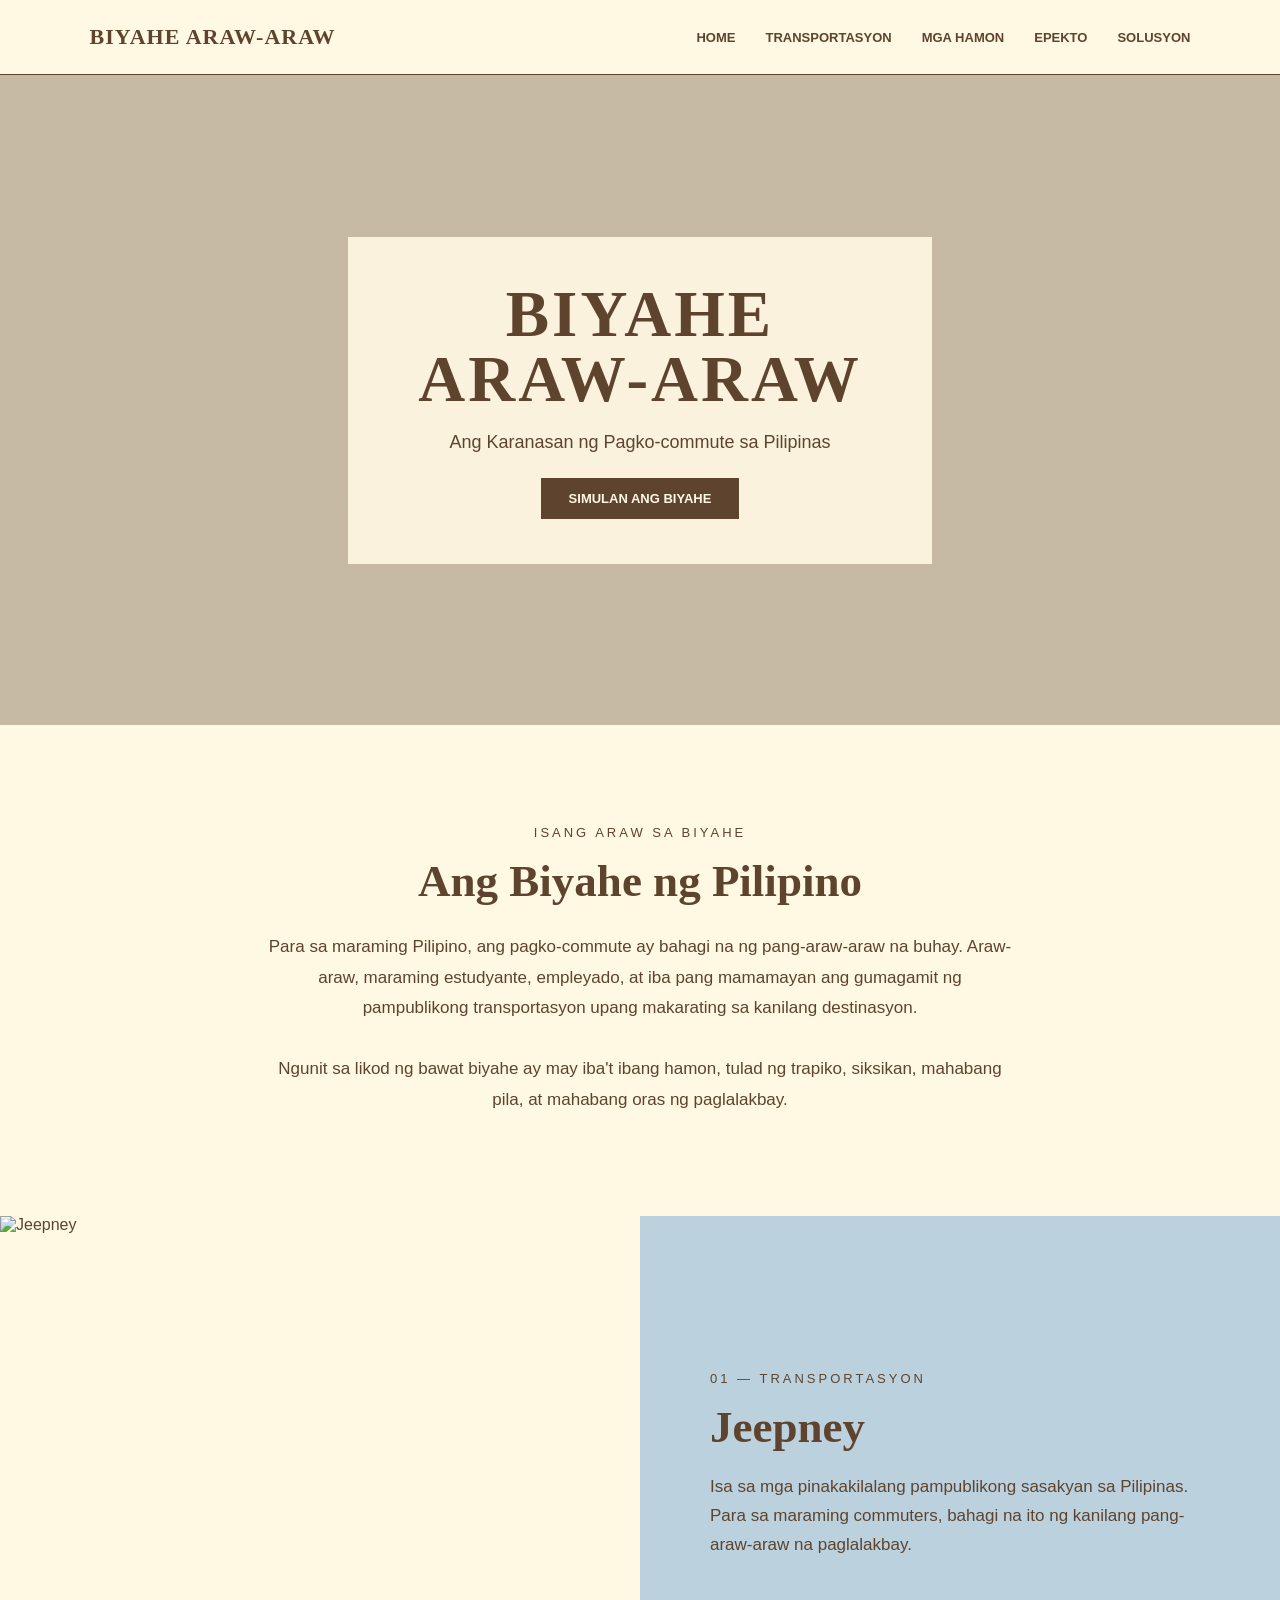
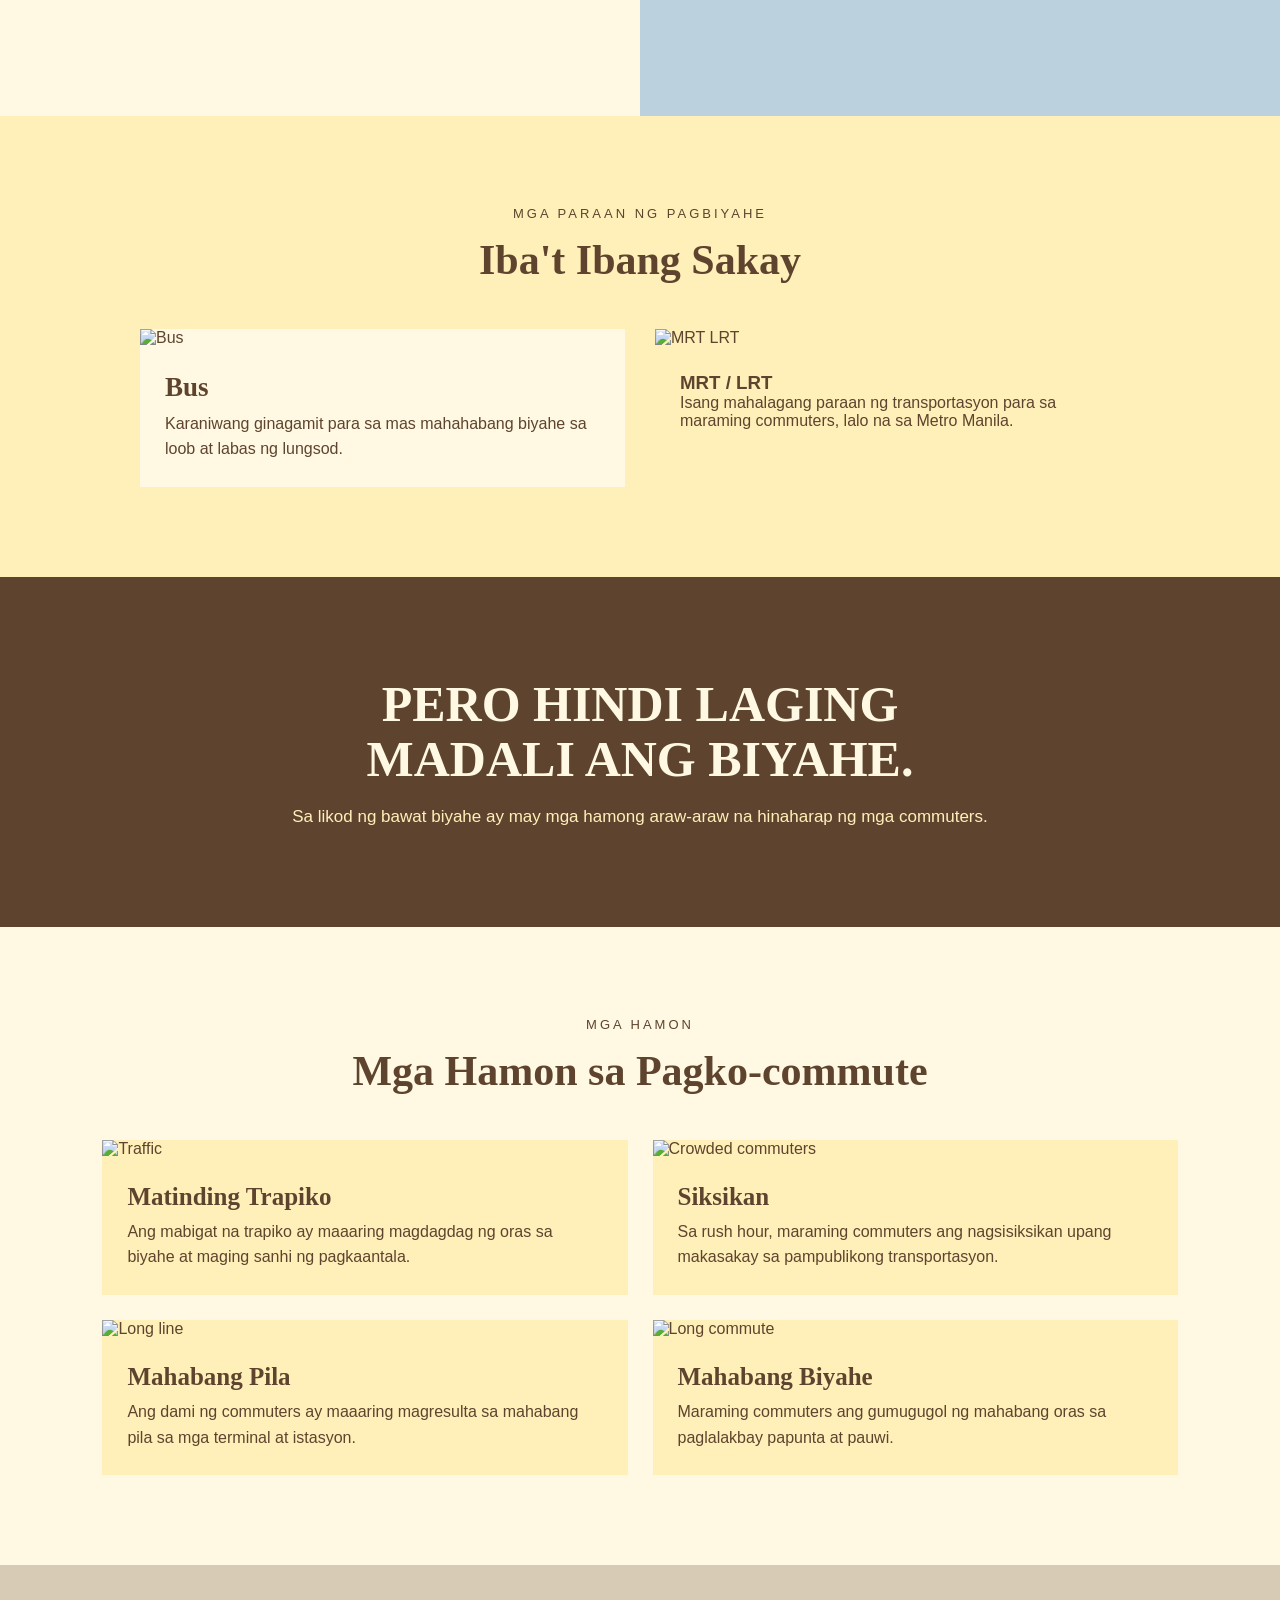
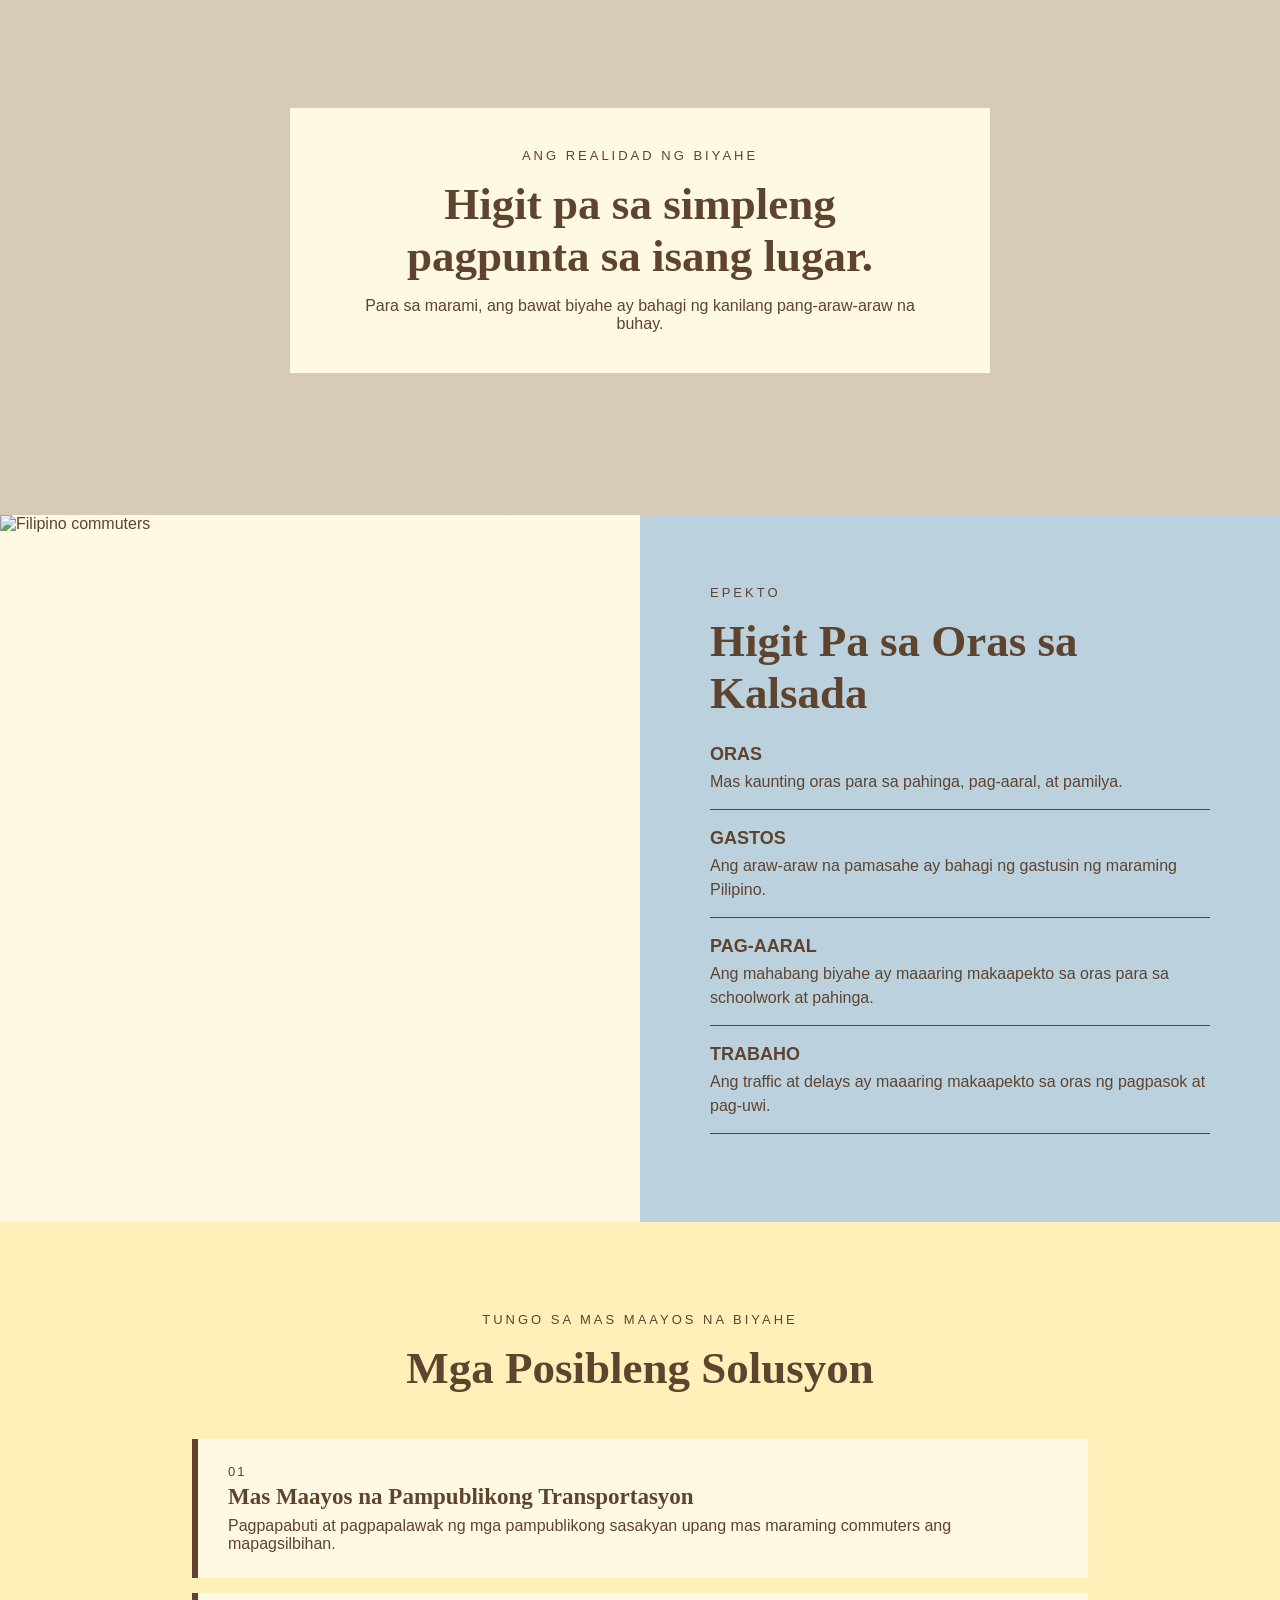
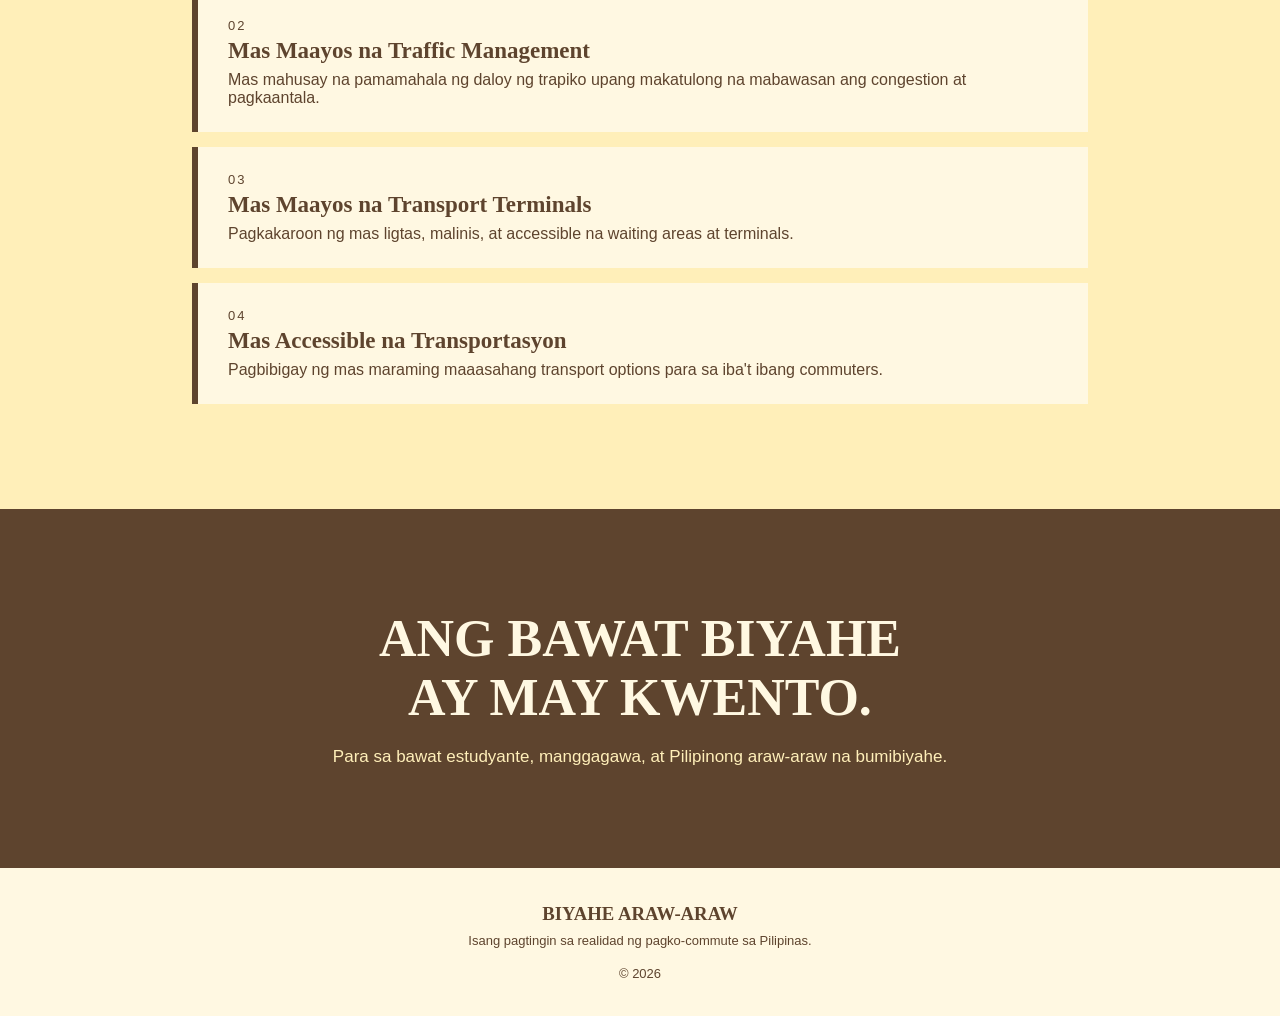
==== online_viewer_net-2.html @ 35e14309 "Add files via upload" ====
<!DOCTYPE html>
<html lang="tl">

<head>
    <meta charset="UTF-8">
    <meta name="viewport" content="width=device-width, initial-scale=1.0">
    <link rel="stylesheet" type="text/css" href="https://raw.githubusercontent.com/jishoon-nako/Biyahe/main/biyahe.css">

    <title>Biyahe Araw-Araw</title>
    
    <style>

        /* ==============================
           COLOR PALETTE
           ==============================
           
           Vanilla Cream  #FFF8E2
           Buttercream    #FFEFB9
           Powder Blue    #BCD1DE
           Walnut Brown   #5E442E
        */


        * {
            margin: 0;
            padding: 0;
            box-sizing: border-box;
        }


        html {
            scroll-behavior: smooth;
        }


        body {
            font-family: Arial, sans-serif;
            background: #FFF8E2;
            color: #5E442E;
        }


        /* ==============================
           NAVIGATION
           ============================== */

        nav {
            height: 75px;
            background: #FFF8E2;

            display: flex;
            align-items: center;
            justify-content: space-between;

            padding: 0 7%;

            border-bottom: 1px solid #5E442E;
        }


        .logo {
            font-family: Georgia, serif;
            font-size: 22px;
            font-weight: bold;
            color: #5E442E;
            letter-spacing: 1px;
        }


        .nav-links {
            display: flex;
            gap: 30px;
        }


        .nav-links a {
            text-decoration: none;
            color: #5E442E;
            font-size: 13px;
            font-weight: bold;
        }


        .nav-links a:hover {
            color: #BCD1DE;
        }


        /* ==============================
           HERO
           PHOTO 1
           ============================== */

        .hero {
            height: 650px;

            position: relative;

            background:
                linear-gradient(
                    rgba(94, 68, 46, 0.35),
                    rgba(94, 68, 46, 0.35)
                ),
                url("photo1.jpg");

            background-size: cover;
            background-position: center;

            display: flex;
            align-items: center;
            justify-content: center;

            text-align: center;
        }


        .hero-content {
            background: rgba(255, 248, 226, 0.92);

            padding: 45px 70px;

            max-width: 800px;
        }


        .hero h1 {
            font-family: Georgia, serif;
            font-size: 65px;
            color: #5E442E;
            letter-spacing: 3px;
            line-height: 1;
            margin-bottom: 20px;
        }


        .hero p {
            font-size: 18px;
            color: #5E442E;
        }


        .button {
            display: inline-block;

            margin-top: 25px;

            padding: 13px 28px;

            background: #5E442E;
            color: #FFF8E2;

            text-decoration: none;

            font-size: 13px;
            font-weight: bold;
        }


        /* ==============================
           INTRODUCTION
           ============================== */

        .intro {
            padding: 100px 15%;
            text-align: center;
            background: #FFF8E2;
        }


        .small-title {
            font-size: 13px;
            letter-spacing: 3px;
            text-transform: uppercase;
            margin-bottom: 15px;
            color: #5E442E;
        }


        .intro h2 {
            font-family: Georgia, serif;
            font-size: 45px;
            margin-bottom: 25px;
        }


        .intro p {
            max-width: 750px;
            margin: auto;
            font-size: 17px;
            line-height: 1.8;
        }


        /* ==============================
           PHOTO 2 — JEEPNEY
           ============================== */

        .container {
            display: grid;
            grid-template-columns: 1fr 1fr;
            min-height: 500px;
        }

        .slider-wrapper {
            position: relative;
            min-width: 0;
        }

        .slider {
            display: flex;
            aspect-ratio: 16 / 10;
            overflow-x: auto;
            scroll-snap-type: x mandatory;
            scroll-behavior: smooth;
        }

        .slider::-webkit-scrollbar {
        display: none; /* Chrome, Safari, and Opera */
        }

        .slider2::-webkit-scrollbar {
        display: none; /* Chrome, Safari, and Opera */
        }

        .slider img {
            width: 100%;
            height: 100%;
            object-fit: cover;
            flex: 0 0 100%;
            scroll-snap-align: start;
        }


        .feature-text {
            display: flex;
            flex-direction: column;
            justify-content: center;

            padding: 70px;

            background: #BCD1DE;
        }


        .feature-text h2 {
            font-family: Georgia, serif;
            font-size: 45px;
            margin-bottom: 20px;
        }


        .feature-text p {
            font-size: 17px;
            line-height: 1.7;
        }


        /* ==============================
           PHOTOS 3 & 4
           BUS + MRT/LRT
           ============================== */

        .transport-section {
            padding: 90px 8%;
            background: #FFEFB9;
        }


        .section-heading {
            text-align: center;
            margin-bottom: 45px;
        }


        .section-heading h2 {
            font-family: Georgia, serif;
            font-size: 42px;
        }


        .transport-grid {
            display: grid;
            grid-template-columns: 1fr 1fr;
            gap: 30px;
            max-width: 1000px;
            margin: auto;
        }


        .transport-card {
            background: #FFF8E2;
        }


        .transport-card img {
            width: 100%;
            height: 320px;
            object-fit: cover;
        }


        .transport-card-content {
            padding: 25px;
        }


        .transport-card h3 {
            font-family: Georgia, serif;
            font-size: 27px;
            margin-bottom: 8px;
        }


        .transport-card p {
            line-height: 1.6;
        }


        /* ==============================
           TRANSITION
           ============================== */

        .transition {
            background: #5E442E;
            color: #FFF8E2;

            padding: 100px 15%;

            text-align: center;
        }


        .transition h2 {
            font-family: Georgia, serif;
            font-size: 50px;
            line-height: 1.1;
            margin-bottom: 20px;
        }


        .transition p {
            color: #FFEFB9;
            font-size: 17px;
        }


        /* ==============================
           CHALLENGES
           PHOTOS 5-8
           ============================== */

        .challenges {
            padding: 90px 8%;
            background: #FFF8E2;
        }


        .challenge-grid {
            display: grid;

            grid-template-columns: 1fr 1fr;

            gap: 25px;

            max-width: 1100px;

            margin: auto;
        }


        .challenge-card {
            background: #FFEFB9;
        }


        .challenge-card img {
            width: 100%;
            height: 280px;
            object-fit: cover;
        }


        .challenge-content {
            padding: 25px;
        }


        .challenge-content h3 {
            font-family: Georgia, serif;
            font-size: 25px;
            margin-bottom: 8px;
        }


        .challenge-content p {
            line-height: 1.6;
        }


        /* ==============================
           FULL WIDTH PHOTO 9
           ============================== */

        .banner {
            height: 550px;

            background:
                linear-gradient(
                    rgba(94, 68, 46, 0.25),
                    rgba(94, 68, 46, 0.25)
                ),
                url("photo9.jpg");

            background-size: cover;
            background-position: center;

            display: flex;
            justify-content: center;
            align-items: center;

            text-align: center;
        }


        .banner-box {
            background: #FFF8E2;

            padding: 40px 70px;

            max-width: 700px;
        }


        .banner-box h2 {
            font-family: Georgia, serif;
            font-size: 45px;
            margin-bottom: 15px;
        }


        /* ==============================
           PHOTO 10 + IMPACT
           ============================== */

        .impact {
            display: grid;

            grid-template-columns: 1fr 1fr;

            min-height: 600px;
        }


        .impact-image img {
            width: 100%;
            height: 100%;
            object-fit: cover;
        }


        .impact-text {
            background: #BCD1DE;

            padding: 70px;

            display: flex;
            flex-direction: column;
            justify-content: center;
        }


        .impact-text h2 {
            font-family: Georgia, serif;
            font-size: 45px;
            margin-bottom: 25px;
        }


        .impact-item {
            margin-bottom: 18px;
            padding-bottom: 15px;

            border-bottom: 1px solid #5E442E;
        }


        .impact-item h3 {
            font-size: 18px;
            margin-bottom: 5px;
        }


        .impact-item p {
            line-height: 1.5;
        }


        /* ==============================
           SOLUTIONS
           ============================== */

        .solutions {
            background: #FFEFB9;
            padding: 90px 15%;
        }


        .solutions h2 {
            text-align: center;
            font-family: Georgia, serif;
            font-size: 45px;
            margin-bottom: 45px;
        }


        .solution {
            background: #FFF8E2;

            padding: 25px 30px;

            margin-bottom: 15px;

            border-left: 6px solid #5E442E;
        }


        .solution-number {
            font-size: 13px;
            letter-spacing: 2px;
            color: #5E442E;
            margin-bottom: 5px;
        }


        .solution h3 {
            font-family: Georgia, serif;
            font-size: 23px;
            margin-bottom: 7px;
        }


        /* ==============================
           CALL TO ACTION
           ============================== */

        .cta {
            background: #5E442E;
            color: #FFF8E2;

            text-align: center;

            padding: 100px 20px;
        }


        .cta h2 {
            font-family: Georgia, serif;
            font-size: 52px;
            margin-bottom: 20px;
        }


        .cta p {
            color: #FFEFB9;
            font-size: 17px;
        }


        /* ==============================
           FOOTER
           ============================== */

        footer {
            background: #FFF8E2;

            padding: 35px;

            text-align: center;

            border-top: 1px solid #5E442E;
        }


        footer h3 {
            font-family: Georgia, serif;
            margin-bottom: 8px;
        }


        footer p {
            font-size: 13px;
        }


        /* ==============================
           MOBILE
           ============================== */

        @media (max-width: 750px) {

            nav {
                height: auto;
                flex-direction: column;
                gap: 15px;
                padding: 20px;
            }


            .nav-links {
                gap: 15px;
                flex-wrap: wrap;
                justify-content: center;
            }


            .hero {
                height: 550px;
            }


            .hero h1 {
                font-size: 45px;
            }


            .hero-content {
                padding: 35px 25px;
            }


            .feature,
            .impact {
                grid-template-columns: 1fr;
            }


            .feature-text,
            .impact-text {
                padding: 50px 30px;
            }


            .transport-grid,
            .challenge-grid {
                grid-template-columns: 1fr;
            }


            .intro,
            .solutions {
                padding-left: 8%;
                padding-right: 8%;
            }


            .transition h2,
            .cta h2 {
                font-size: 38px;
            }

        }

    </style>

</head>


<body>


<!-- ==========================================
     NAVIGATION
     ========================================== -->

<nav>

    <div class="logo">
        BIYAHE ARAW-ARAW
    </div>

    <div class="nav-links">

        <a href="#home">HOME</a>

        <a href="#transport">TRANSPORTASYON</a>

        <a href="#challenges">MGA HAMON</a>

        <a href="#impact">EPEKTO</a>

        <a href="#solutions">SOLUSYON</a>

    </div>

</nav>



<!-- ==========================================
     HERO
     PHOTO 1
     ========================================== -->

<section class="hero" id="home">

    <div class="hero-content">

        <h1>
            BIYAHE<br>
            ARAW-ARAW
        </h1>

        <p>
            Ang Karanasan ng Pagko-commute sa Pilipinas
        </p>

        <a class="button" href="#transport">
            SIMULAN ANG BIYAHE
        </a>

    </div>

</section>



<!-- ==========================================
     INTRODUCTION
     ========================================== -->

<section class="intro">

    <div class="small-title">
        ISANG ARAW SA BIYAHE
    </div>

    <h2>
        Ang Biyahe ng Pilipino
    </h2>

    <p>

        Para sa maraming Pilipino, ang pagko-commute ay bahagi na
        ng pang-araw-araw na buhay. Araw-araw, maraming estudyante,
        empleyado, at iba pang mamamayan ang gumagamit ng
        pampublikong transportasyon upang makarating sa kanilang
        destinasyon.

        <br><br>

        Ngunit sa likod ng bawat biyahe ay may iba't ibang hamon,
        tulad ng trapiko, siksikan, mahabang pila, at mahabang
        oras ng paglalakbay.

    </p>

</section>

<!-- ==========================================
     FEATURE
     PHOTO 2 — JEEPNEY
     ========================================== -->

<section class="container" id="transport">
    <div class="slider-wrapper">
        <div class="slider">

            <img id="slide-1" src="https://raw.githubusercontent.com/jishoon-nako/Biyahe/main/photo2.jpg" alt="Jeepney"/>
            <img id="slide-2" src="https://raw.githubusercontent.com/jishoon-nako/Biyahe/main/photo-11.jpg" alt="Jeepney2"/>
            <img id="slide-3" src="https://raw.githubusercontent.com/jishoon-nako/Biyahe/main/photo-12.jpg" alt="Jeepney3"/>

        </div>
            <div class="slider-nav">
            
                <a href="#slide-1"></a>
                <a href="#slide-2"></a>
                <a href="#slide-3"></a>

        </div>
    </div>
    <div class="feature-text">

        <div class="small-title">
            01 — TRANSPORTASYON
        </div>

        <h2>
            Jeepney
        </h2>

        <p>

            Isa sa mga pinakakilalang pampublikong sasakyan
            sa Pilipinas. Para sa maraming commuters, bahagi
            na ito ng kanilang pang-araw-araw na paglalakbay.

        </p>

    </div>

</section>



<!-- ==========================================
     PHOTOS 3 & 4
     BUS + MRT/LRT
     ========================================== -->

<section class="transport-section">

    <div class="section-heading">

        <div class="small-title">
            MGA PARAAN NG PAGBIYAHE
        </div>

        <h2>
            Iba't Ibang Sakay
        </h2>

    </div>


    <div class="transport-grid">


        <!-- PHOTO 3 -->

        <div class="transport-card">

            <img src="https://raw.githubusercontent.com/jishoon-nako/Biyahe/main/photo3.1.jpg" alt="Bus">

            <div class="transport-card-content">

                <h3>
                    Bus
                </h3>

                <p>

                    Karaniwang ginagamit para sa mas mahahabang
                    biyahe sa loob at labas ng lungsod.

                </p>

            </div>

        </div>



        <!-- PHOTO 4 -->

        <div class="card">

            <img src="photo4.jpg" alt="MRT LRT">

            <div class="transport-card-content">

                <h3>
                    MRT / LRT
                </h3>

                <p>

                    Isang mahalagang paraan ng transportasyon
                    para sa maraming commuters, lalo na sa
                    Metro Manila.

                </p>

            </div>

        </div>

    </div>

</section>



<!-- ==========================================
     TRANSITION
     ========================================== -->

<section class="transition">

    <h2>
        PERO HINDI LAGING<br>
        MADALI ANG BIYAHE.
    </h2>

    <p>

        Sa likod ng bawat biyahe ay may mga hamong
        araw-araw na hinaharap ng mga commuters.

    </p>

</section>



<!-- ==========================================
     CHALLENGES
     PHOTOS 5–8
     ========================================== -->

<section class="challenges" id="challenges">

    <div class="section-heading">

        <div class="small-title">
            MGA HAMON
        </div>

        <h2>
            Mga Hamon sa Pagko-commute
        </h2>

    </div>


    <div class="challenge-grid">


        <!-- PHOTO 5 -->

        <div class="challenge-card">

            <img src="photo5.jpg" alt="Traffic">

            <div class="challenge-content">

                <h3>
                    Matinding Trapiko
                </h3>

                <p>

                    Ang mabigat na trapiko ay maaaring magdagdag
                    ng oras sa biyahe at maging sanhi ng pagkaantala.

                </p>

            </div>

        </div>



        <!-- PHOTO 6 -->

        <div class="challenge-card">

            <img src="photo6.jpg" alt="Crowded commuters">

            <div class="challenge-content">

                <h3>
                    Siksikan
                </h3>

                <p>

                    Sa rush hour, maraming commuters ang nagsisiksikan
                    upang makasakay sa pampublikong transportasyon.

                </p>

            </div>

        </div>



        <!-- PHOTO 7 -->

        <div class="challenge-card">

            <img src="https://raw.githubusercontent.com/jishoon-nako/Biyahe/main/photo3.jpg" alt="Long line">

            <div class="challenge-content">

                <h3>
                    Mahabang Pila
                </h3>

                <p>

                    Ang dami ng commuters ay maaaring magresulta
                    sa mahabang pila sa mga terminal at istasyon.

                </p>

            </div>

        </div>



        <!-- PHOTO 8 -->

        <div class="challenge-card">

            <img src="photo8.jpg" alt="Long commute">

            <div class="challenge-content">

                <h3>
                    Mahabang Biyahe
                </h3>

                <p>

                    Maraming commuters ang gumugugol ng mahabang
                    oras sa paglalakbay papunta at pauwi.

                </p>

            </div>

        </div>

    </div>

</section>



<!-- ==========================================
     FULL WIDTH BANNER
     PHOTO 9
     ========================================== -->

<section class="banner">

    <div class="banner-box">

        <div class="small-title">
            ANG REALIDAD NG BIYAHE
        </div>

        <h2>
            Higit pa sa simpleng pagpunta sa isang lugar.
        </h2>

        <p>

            Para sa marami, ang bawat biyahe ay bahagi ng
            kanilang pang-araw-araw na buhay.

        </p>

    </div>

</section>



<!-- ==========================================
     IMPACT
     PHOTO 10
     ========================================== -->

<section class="impact" id="impact">
   <div class="impact-image">

        <img src="https://raw.githubusercontent.com/jishoon-nako/Biyahe/main/photo-99.jpg" alt="Filipino commuters">

    </div>

    <div class="impact-text">

        <div class="small-title">
            EPEKTO
        </div>

        <h2>
            Higit Pa sa Oras sa Kalsada
        </h2>


        <div class="impact-item">

            <h3>
                ORAS
            </h3>

            <p>
                Mas kaunting oras para sa pahinga,
                pag-aaral, at pamilya.
            </p>

        </div>


        <div class="impact-item">

            <h3>
                GASTOS
            </h3>

            <p>
                Ang araw-araw na pamasahe ay bahagi
                ng gastusin ng maraming Pilipino.
            </p>

        </div>


        <div class="impact-item">

            <h3>
                PAG-AARAL
            </h3>

            <p>
                Ang mahabang biyahe ay maaaring makaapekto
                sa oras para sa schoolwork at pahinga.
            </p>

        </div>


        <div class="impact-item">

            <h3>
                TRABAHO
            </h3>

            <p>
                Ang traffic at delays ay maaaring makaapekto
                sa oras ng pagpasok at pag-uwi.
            </p>

        </div>

    </div>

</section>



<!-- ==========================================
     SOLUTIONS
     ========================================== -->

<section class="solutions" id="solutions">

    <div class="small-title" style="text-align:center;">
        TUNGO SA MAS MAAYOS NA BIYAHE
    </div>

    <h2>
        Mga Posibleng Solusyon
    </h2>


    <div class="solution">

        <div class="solution-number">
            01
        </div>

        <h3>
            Mas Maayos na Pampublikong Transportasyon
        </h3>

        <p>
            Pagpapabuti at pagpapalawak ng mga pampublikong
            sasakyan upang mas maraming commuters ang mapagsilbihan.
        </p>

    </div>


    <div class="solution">

        <div class="solution-number">
            02
        </div>

        <h3>
            Mas Maayos na Traffic Management
        </h3>

        <p>
            Mas mahusay na pamamahala ng daloy ng trapiko
            upang makatulong na mabawasan ang congestion
            at pagkaantala.
        </p>

    </div>


    <div class="solution">

        <div class="solution-number">
            03
        </div>

        <h3>
            Mas Maayos na Transport Terminals
        </h3>

        <p>
            Pagkakaroon ng mas ligtas, malinis, at accessible
            na waiting areas at terminals.
        </p>

    </div>


    <div class="solution">

        <div class="solution-number">
            04
        </div>

        <h3>
            Mas Accessible na Transportasyon
        </h3>

        <p>
            Pagbibigay ng mas maraming maaasahang transport
            options para sa iba't ibang commuters.
        </p>

    </div>

</section>



<!-- ==========================================
     CALL TO ACTION / CLOSING
     ========================================== -->

<section class="cta">

    <h2>
        ANG BAWAT BIYAHE<br>
        AY MAY KWENTO.
    </h2>

    <p>

        Para sa bawat estudyante, manggagawa, at Pilipinong
        araw-araw na bumibiyahe.

    </p>

</section>



<!-- ==========================================
     FOOTER
     ========================================== -->

<footer>

    <h3>
        BIYAHE ARAW-ARAW
    </h3>

    <p>
        Isang pagtingin sa realidad ng pagko-commute sa Pilipinas.
    </p>

    <br>

    <p>
        © 2026
    </p>

</footer>


</body>
</html>
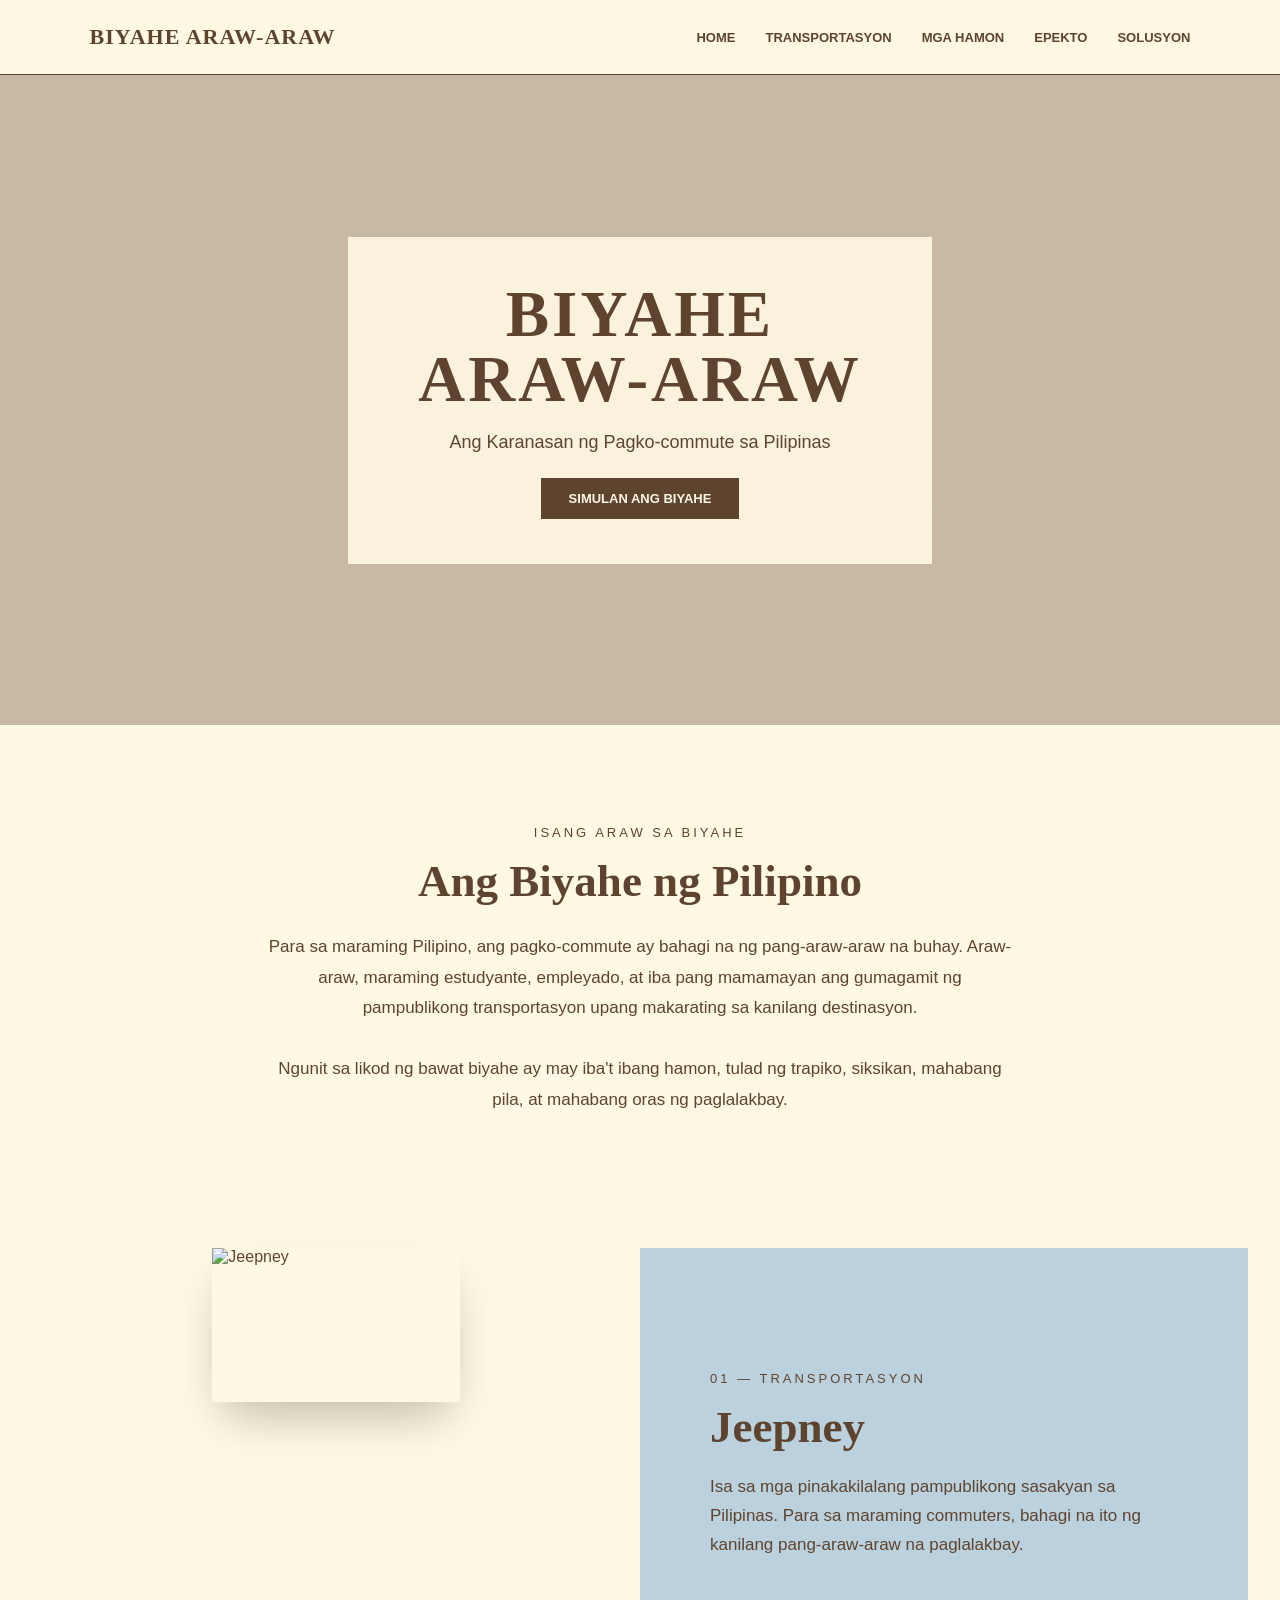
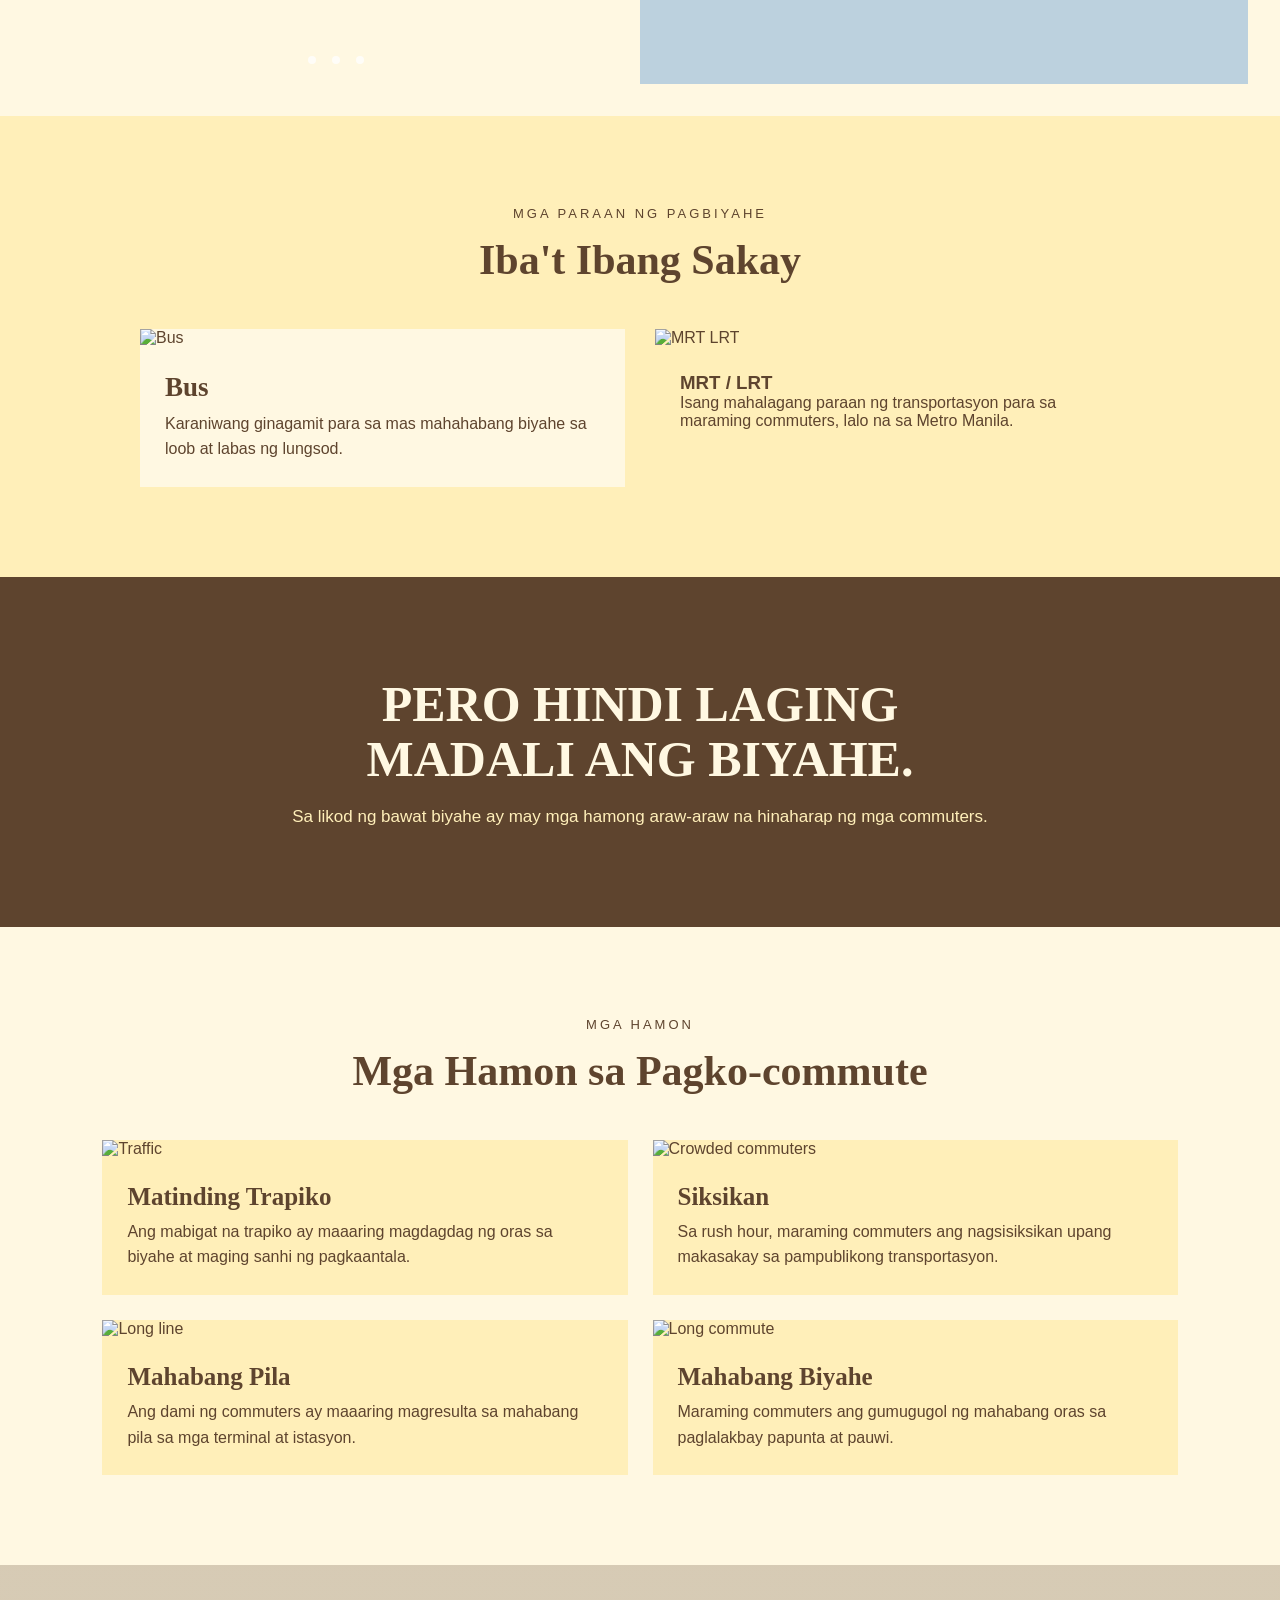
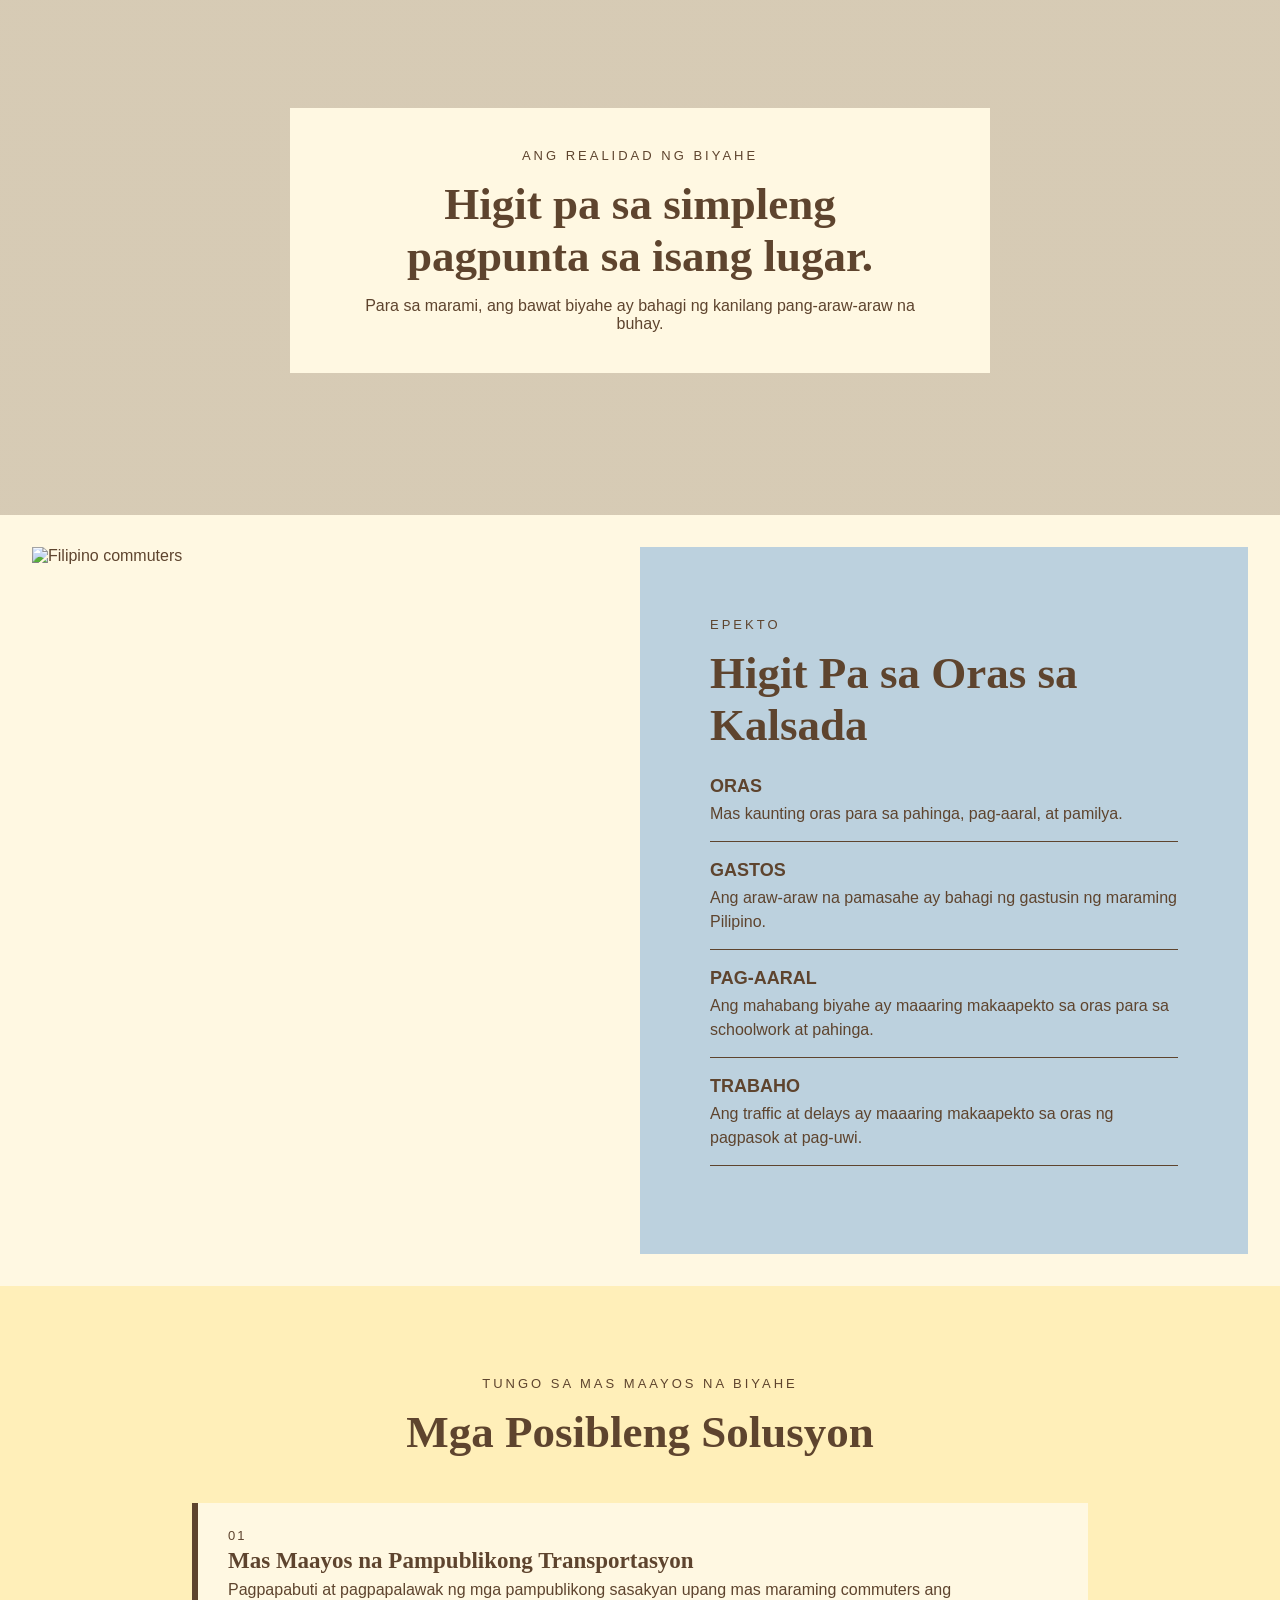
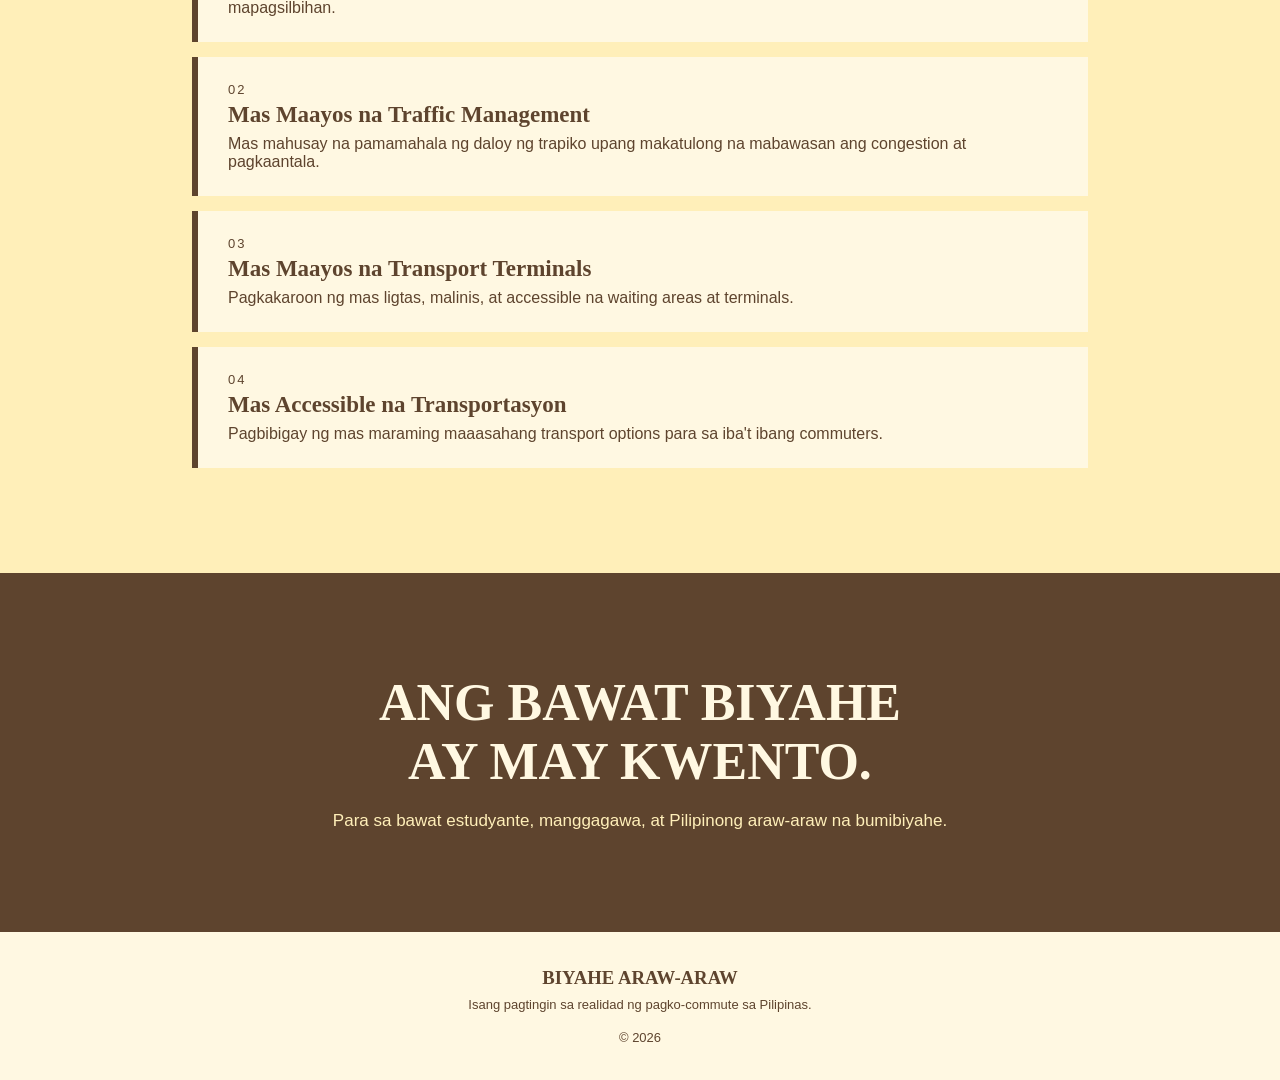
==== commit 6848d3b2: "Update online_viewer_net-2.html" ====
--- a/online_viewer_net-2.html
+++ b/online_viewer_net-2.html
@@ -4,7 +4,7 @@
 <head>
     <meta charset="UTF-8">
     <meta name="viewport" content="width=device-width, initial-scale=1.0">
-    <link rel="stylesheet" type="text/css" href="https://raw.githubusercontent.com/jishoon-nako/Biyahe/main/biyahe.css">
+    <link rel="stylesheet" type="text/css" href="biyahe.css">
 
     <title>Biyahe Araw-Araw</title>
     
@@ -1280,4 +1280,4 @@
 
 
 </body>
-</html>+</html>
--- a/biyahe.css
+++ b/biyahe.css
@@ -0,0 +1,107 @@
+.container{
+    padding: 2rem;
+}
+
+.impact{
+    padding: 2rem;
+}
+
+.slider-wrapper {
+    position: relative;
+    max-width: 48rem;
+    margin: 0 auto;
+}
+
+.slider-wrapper2{
+    position: relative;
+    max-width: 48rem;
+    margin: 0 auto;
+}
+.slider {
+    display: flex;
+    aspect-ratio: 16 / 10;
+    overflow-x: auto;
+    scroll-snap-type: x mandatory;
+    scroll-behavior: smooth;
+    box-shadow: 0 1.5rem 3rem -0.75rem hsla(0, 0%, 0%, 0.25);
+    border-radius: 0;
+}
+
+.slider2 {
+    display: flex;
+    aspect-ratio: 16 / 16;
+    overflow-x: auto;
+    scroll-snap-type: x mandatory;
+    scroll-behavior: smooth;
+    box-shadow: 0 1.5rem 3rem -0.75rem hsla(0, 0%, 0%, 0.25);
+    border-radius: 0;
+}
+
+
+.slider img {
+    flex: 1 0 100%;
+    scroll-snap-align: start;
+    object-fit: cover;
+}
+
+.slider2 img {
+    flex: 1 0 100%;
+    scroll-snap-align: start;
+    object-fit: cover;
+}
+
+.slider-nav {
+    display: flex;
+    column-gap: 1rem;
+    position: absolute;
+    bottom: 1.25rem;
+    left: 50%;
+    transform: translateX(-50%);
+    z-index: 1;
+}
+
+.slider-nav2 {
+    display: flex;
+    column-gap: 1rem;
+    position: absolute;
+    bottom: 1.25rem;
+    left: 50%;
+    transform: translateX(-50%);
+    z-index: 1;
+}
+
+.slider-nav2 {
+    display: flex;
+    column-gap: 1rem;
+    position: absolute;
+    bottom: 1.25rem;
+    left: 50%;
+    transform: translateX(-50%);
+    z-index: 1;
+}
+
+.slider-nav a {
+    width: 0.5rem;
+    height: 0.5rem;
+    border-radius: 50%;
+    background-color: #fff;
+    opacity: 0.75;
+    transition: opacity ease 250ms;
+}
+
+.slider-nav2 a {
+    width: 0.5rem;
+    height: 0.5rem;
+    border-radius: 50%;
+    background-color: #fff;
+    opacity: 0.75;
+    transition: opacity ease 250ms;
+}
+
+.slider-nav a:hover {
+    opacity: 2;
+}
+
+.slider-nav2 a:hover {
+    opacity: 2;
+}
